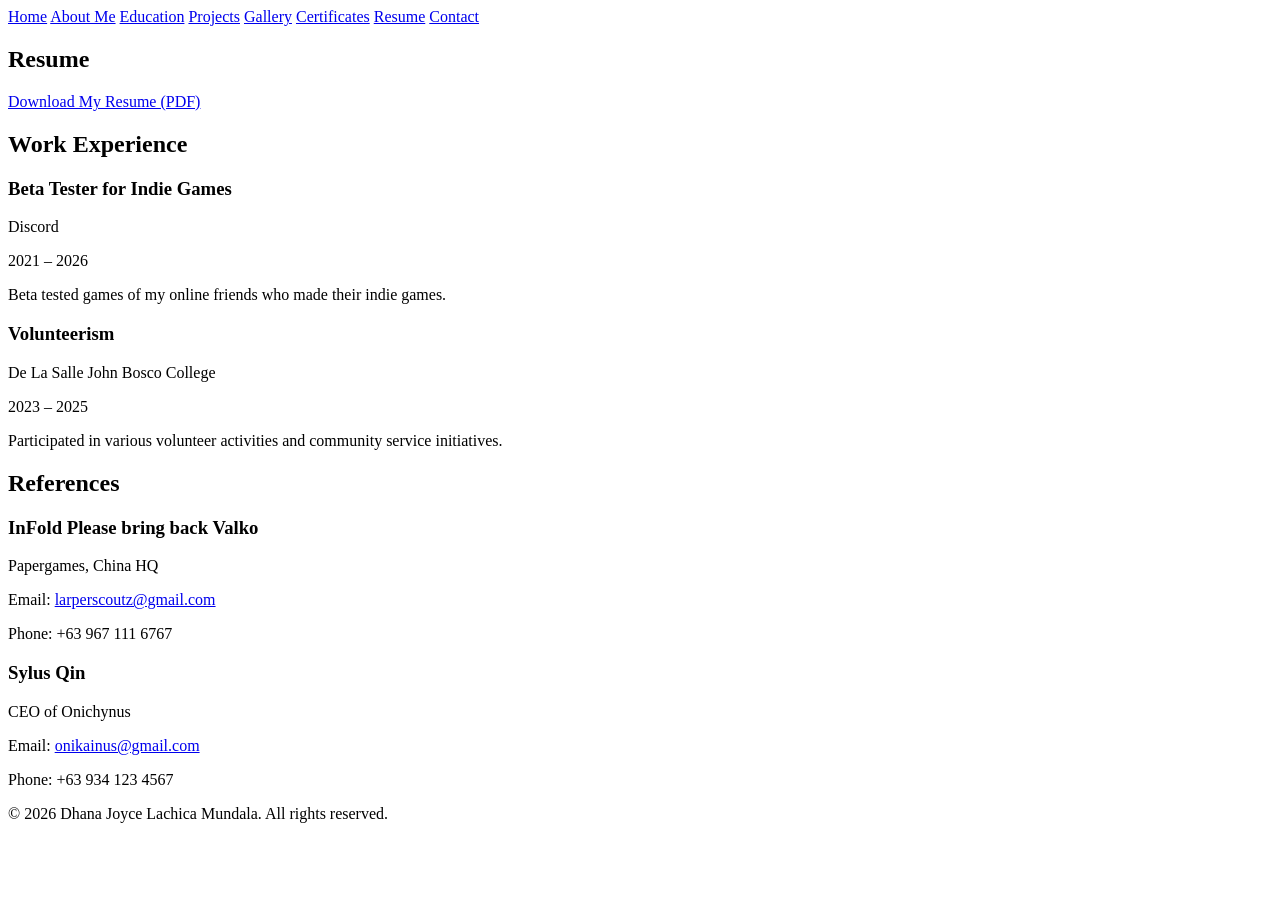
==== resume.html @ bf2382b2 "Add files via upload" ====
<!DOCTYPE html>
<html lang="en">
<head>
  <meta charset="UTF-8">
  <meta name="viewport" content="width=device-width, initial-scale=1.0">
  <title>Resume - Dhana Joyce Lachica Mundala</title>
  <link href="https://fonts.googleapis.com/css2?family=Cinzel:wght@600;700&family=Poppins:wght@400;600&display=swap" rel="stylesheet">
  <link rel="stylesheet" href="CSS/style.css">
</head>

<body class="page-resume">
  <nav>
    <a href="index.html">Home</a>
    <a href="aboutme.html">About Me</a>
    <a href="acadback.html">Education</a>
    <a href="projects.html">Projects</a>
    <a href="gallery.html">Gallery</a>
    <a href="certificates.html">Certificates</a>
    <a href="resume.html" class="active">Resume</a>
    <a href="contact.html">Contact</a>
  </nav>

  <section class="about-me resume">
    <h1>Resume</h1>

    <div class="info-card">
      <div class="resume-download">
        <a href="files/Dhana-Joyce-Mundala-Resume.pdf" download class="btn">Download My Resume (PDF)</a>
      </div>
    </div>

    <div class="info-card">
      <h2>Work Experience</h2>

      <div class="job-item">
        <h3>Beta Tester for Indie Games</h3>
        <p class="job-company">Discord</p>
        <p class="job-dates">2021 – 2026</p>
        <p>Beta tested games of my online friends who made their indie games.</p>
      </div>

      <div class="job-item">
        <h3>Volunteerism</h3>
        <p class="job-company">De La Salle John Bosco College</p>
        <p class="job-dates">2023 – 2025</p>
        <p>Participated in various volunteer activities and community service initiatives.</p>
      </div>

      
    </div>

    <div class="info-card">
      <h2>References</h2>

      <div class="reference-item">
        <h3>InFold Please bring back Valko</h3>
        <p>Papergames, China HQ</p>
        <p>Email: <a href="mailto:larperscoutz@gmail.com">larperscoutz@gmail.com</a></p>
        <p>Phone: +63 967 111 6767</p>
      </div>

      <div class="reference-item">
        <h3>Sylus Qin</h3>
        <p>CEO of Onichynus</p>
        <p>Email: <a href="mailto:onikainus@gmail.com">onikainus@gmail.com</a></p>
        <p>Phone: +63 934 123 4567</p>
      </div>
    </div>
  </section>

  <footer>
    <p>&copy; 2026 Dhana Joyce Lachica Mundala. All rights reserved.</p>
  </footer>

  <script src="JAVASCRIPT/script.js"></script>
</body>
</html>
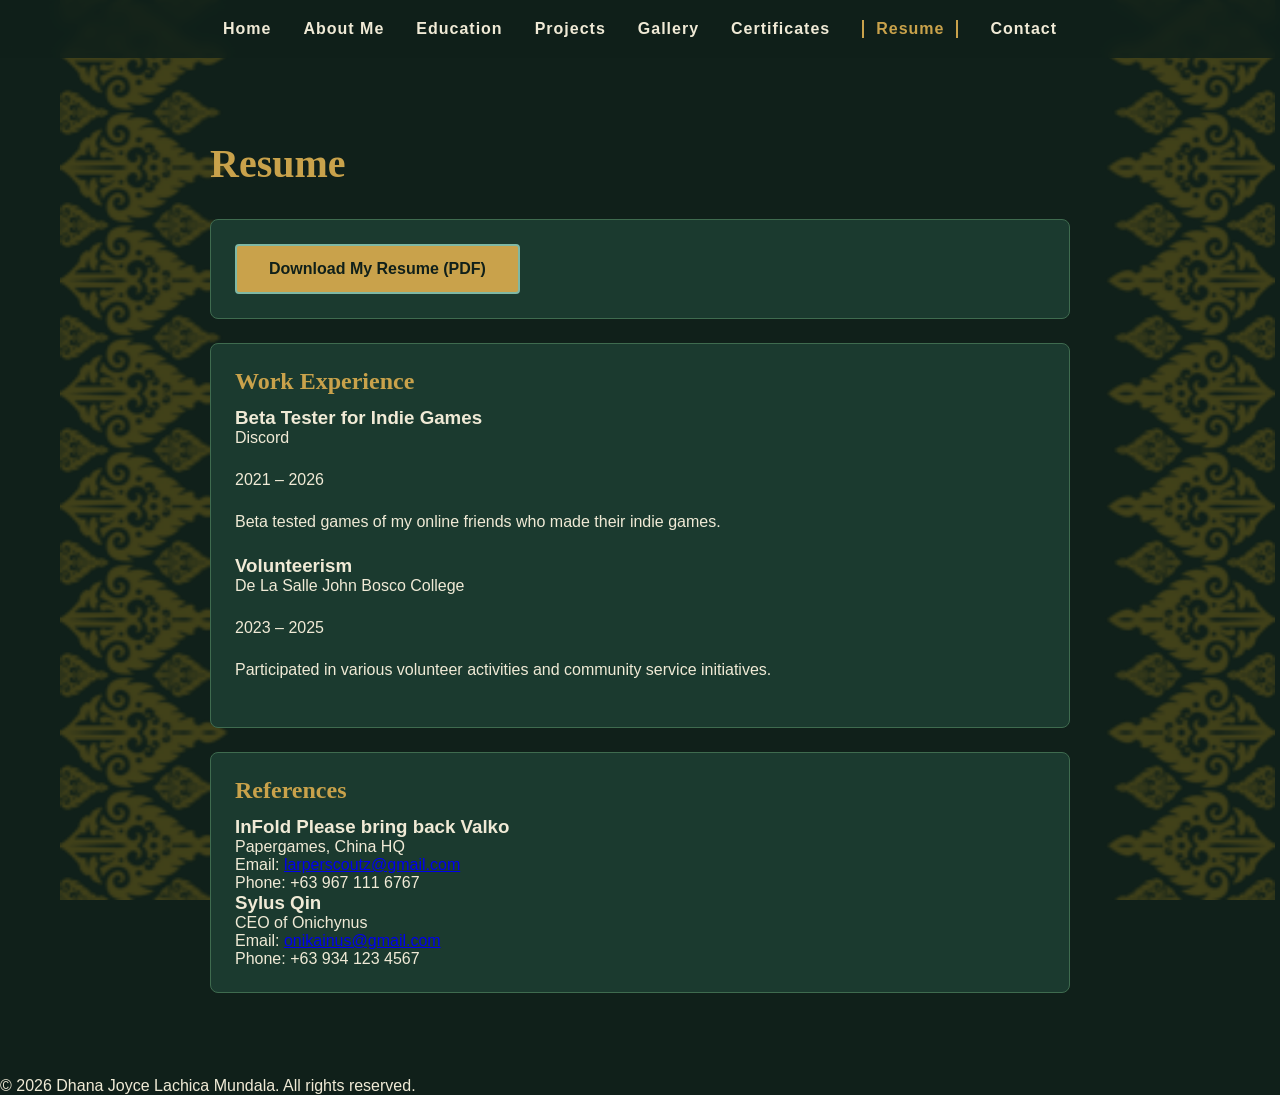
==== commit 66731b2a: "Update resume download link and formatting Updated the download link for the resume PDF and made min" ====
--- a/resume.html
+++ b/resume.html
@@ -25,7 +25,7 @@
 
     <div class="info-card">
       <div class="resume-download">
-        <a href="files/Dhana-Joyce-Mundala-Resume.pdf" download class="btn">Download My Resume (PDF)</a>
+        <a href="https://drive.google.com/file/d/1JtnoWDJiIpl8IfF7eJ8FnqvcmnzMxE1C/view?usp=sharing" download class="btn">Download My Resume (PDF)</a>
       </div>
     </div>
 
@@ -74,4 +74,4 @@
 
   <script src="JAVASCRIPT/script.js"></script>
 </body>
-</html>+</html>
--- a/CSS/style.css
+++ b/CSS/style.css
@@ -0,0 +1,398 @@
+:root {
+  --green-dark: #1b3a2f;
+  --green-mid: #3f6b4f;
+  --green-light: #7fb8a4;
+  --gold: #c9a24b;
+  --cream: #f0ead6;
+  --near-black: #10201a;
+
+  --font-heading: 'Cinzel', serif;
+  --font-body: 'Poppins', sans-serif;
+}
+
+* {
+  margin: 0;
+  padding: 0;
+  box-sizing: border-box;
+}
+
+body {
+  font-family: var(--font-body);
+  background-color: var(--near-black);
+  color: var(--cream);
+  padding-top: 80px;
+  opacity: 0;
+  transition: opacity 0.25s ease-in-out;
+}
+
+body.page-enter {
+  opacity: 1;
+}
+
+body.page-exit {
+  opacity: 0;
+}
+
+body.page-aboutme,
+body.page-education,
+body.page-resume,
+body.page-contact,
+body.page-projects,
+body.page-gallery,
+body.page-certificates {
+  position: relative;
+  z-index: 0;
+  background-color: var(--near-black);
+}
+
+body.page-aboutme::before,
+body.page-education::before,
+body.page-resume::before,
+body.page-contact::before,
+body.page-projects::before,
+body.page-gallery::before,
+body.page-certificates::before,
+body.page-aboutme::after,
+body.page-education::after,
+body.page-resume::after,
+body.page-contact::after,
+body.page-projects::after,
+body.page-gallery::after,
+body.page-certificates::after {
+  content: '';
+  position: fixed;
+  top: 0;
+  bottom: 0;
+  width: 280px;
+  background-repeat: repeat-y;
+  background-size: contain;
+  opacity: 0.22;
+  pointer-events: none;
+  z-index: -1;
+}
+
+body.page-aboutme::before,
+body.page-education::before,
+body.page-resume::before,
+body.page-contact::before,
+body.page-projects::before,
+body.page-gallery::before,
+body.page-certificates::before {
+  left: 60px;
+  background-image: url('../images/left.png');
+}
+
+body.page-aboutme::after,
+body.page-education::after,
+body.page-resume::after,
+body.page-contact::after,
+body.page-projects::after,
+body.page-gallery::after,
+body.page-certificates::after {
+  right: -90px;
+  background-image: url('../images/right.png');
+}
+
+.about-me {
+  max-width: 900px;
+  margin: 0 auto;
+  padding: 60px 20px;
+}
+
+.about-me h1 {
+  font-family: var(--font-heading);
+  color: var(--gold);
+  font-size: 2.5rem;
+  margin-bottom: 32px;
+}
+
+.projects,
+.gallery,
+.resume {
+  max-width: 900px;
+  margin: 0 auto;
+  padding: 60px 20px;
+}
+
+.certificates {
+  max-width: 900px;
+  margin: 0 auto;
+  padding: 60px 20px;
+}
+
+.certificates h1,
+.about-me h1,
+.education h1,
+.projects h1,
+.gallery h1,
+.resume h1,
+.contact h1 {
+  font-family: var(--font-heading);
+  color: var(--gold);
+  font-size: 2.5rem;
+  margin-bottom: 32px;
+}
+
+.certificates-intro,
+.education .edu-item p,
+.resume .job-item p,
+.contact .contact-intro {
+  color: var(--cream);
+  margin-bottom: 24px;
+  max-width: 700px;
+}
+
+.info-card {
+  background-color: var(--green-dark);
+  border: 1px solid var(--green-mid);
+  border-radius: 8px;
+  padding: 24px;
+  margin-bottom: 24px;
+}
+
+.info-card h2 {
+  font-family: var(--font-heading);
+  color: var(--gold);
+  margin-bottom: 12px;
+}
+
+.info-card ul {
+  list-style: none;
+  padding-left: 0;
+}
+
+.info-card li {
+  margin-bottom: 8px;
+  line-height: 1.6;
+}
+
+.info-card img {
+  width: 150px;
+  height: 150px;
+  object-fit: cover;
+  border-radius: 50%;
+  border: 3px solid var(--gold);
+  margin-bottom: 16px;
+}
+
+.profile-card {
+  display: flex;
+  flex-wrap: wrap;
+  gap: 24px;
+  align-items: flex-start;
+}
+
+.profile-card img {
+  margin-bottom: 0;
+}
+
+.profile-card .info-list {
+  flex: 1;
+  min-width: 220px;
+}
+
+.education-card {
+  display: flex;
+  align-items: center;
+  gap: 20px;
+  flex-wrap: wrap;
+}
+
+.education-logo {
+  width: 110px;
+  height: 110px;
+  object-fit: cover;
+  border-radius: 50%;
+  border: 3px solid var(--gold);
+  flex-shrink: 0;
+}
+
+.contact-form form {
+  display: flex;
+  flex-direction: column;
+  gap: 12px;
+}
+
+.contact-form label {
+  font-weight: 600;
+  color: var(--gold);
+}
+
+.contact-form input,
+.contact-form textarea {
+  padding: 12px;
+  border: 1px solid var(--green-mid);
+  border-radius: 6px;
+  background-color: var(--cream);
+  color: var(--near-black);
+}
+
+.contact-form button {
+  padding: 12px 18px;
+  border: none;
+  border-radius: 6px;
+  background-color: var(--gold);
+  color: var(--near-black);
+  font-weight: 700;
+  cursor: pointer;
+}
+
+nav {
+  position: fixed;
+  top: 0;
+  left: 0;
+  width: 100%;
+  display: flex;
+  justify-content: center;
+  gap: 32px;
+  padding: 20px 40px;
+  background-color: rgba(16, 32, 26, 0.85);
+  backdrop-filter: blur(6px);
+  z-index: 100;
+}
+
+nav a {
+  color: var(--cream);
+  text-decoration: none;
+  font-weight: 600;
+  letter-spacing: 1px;
+  transition: color 0.2s ease;
+}
+
+nav a:hover,
+nav a.active {
+  color: var(--gold);
+}
+
+nav a.active {
+  border-left: 2px solid var(--gold);
+  border-right: 2px solid var(--gold);
+  padding: 0 12px;
+}
+
+.hero {
+  min-height: 70vh;
+  display: flex;
+  flex-direction: column;
+  justify-content: center;
+  align-items: center;
+  text-align: center;
+  padding: 40px 20px;
+  background: linear-gradient(rgba(16,32,26,0.75), rgba(16,32,26,0.85)),
+              url('../images/8d8e78f5-8f1d-4f63-8399-75eddda1a6d9.jpg') center/cover no-repeat;
+  background-size: cover;
+  background-position: center;
+}
+
+.hero h1 {
+  font-family: var(--font-heading);
+  font-size: 3rem;
+  color: var(--gold);
+  margin-bottom: 16px;
+}
+
+.hero p {
+  max-width: 600px;
+  font-size: 1.1rem;
+  margin-bottom: 24px;
+  color: var(--cream);
+}
+
+.btn {
+  display: inline-block;
+  padding: 14px 32px;
+  background-color: var(--gold);
+  color: var(--near-black);
+  font-weight: 700;
+  text-decoration: none;
+  border: 2px solid var(--green-light);
+  border-radius: 4px;
+  transition: transform 0.2s ease, background-color 0.2s ease;
+}
+
+.btn:hover {
+  background-color: var(--green-light);
+  transform: translateY(-2px);
+}
+
+.project-card,
+.gallery-item,
+.cert-card {
+  background-color: var(--green-dark);
+  border: 1px solid var(--green-mid);
+  border-radius: 8px;
+  padding: 20px;
+  overflow: hidden;
+  transition: transform 0.2s ease, box-shadow 0.2s ease;
+}
+
+.project-card img,
+.gallery-item img {
+  width: 160px;
+  height: 160px;
+  object-fit: cover;
+  border-radius: 16px;
+  display: block;
+  margin: 0 auto 18px;
+  border: 3px solid var(--gold);
+  cursor: pointer;
+}
+
+.project-card:hover,
+.gallery-item:hover,
+.cert-card:hover {
+  transform: translateY(-4px);
+  box-shadow: 0 8px 20px rgba(201, 162, 75, 0.2);
+}
+
+.project-grid,
+.gallery-grid,
+.cert-grid {
+  display: grid;
+  grid-template-columns: repeat(auto-fit, minmax(260px, 1fr));
+  gap: 24px;
+  max-width: 900px;
+  width: min(100%, 900px);
+  margin: 0 auto;
+  padding: 0;
+}
+
+.highlights {
+  margin-top: -60px;
+  position: relative;
+  z-index: 10;
+  padding-top: 40px;
+}
+
+.card-row {
+  display: flex;
+  gap: 24px;
+  flex-wrap: wrap; /* so they stack on small screens */
+  padding: 20px 0;
+}
+
+.card {
+  flex: 1 1 250px; /* grow/shrink, but don't go below 250px wide */
+  background: var(--green-dark);
+  border-radius: 16px;
+  padding: 24px;
+  text-align: left;
+  border: 1px solid var(--green-mid);
+  box-shadow: 0 18px 40px rgba(0, 0, 0, 0.16);
+  transition: transform 0.2s ease, box-shadow 0.2s ease;
+}
+
+.card h3 {
+  margin-top: 0;
+  font-family: var(--font-heading);
+  color: var(--gold);
+}
+
+.card p {
+  color: var(--cream);
+}
+
+.card a {
+  color: var(--gold);
+  text-decoration: underline;
+}
